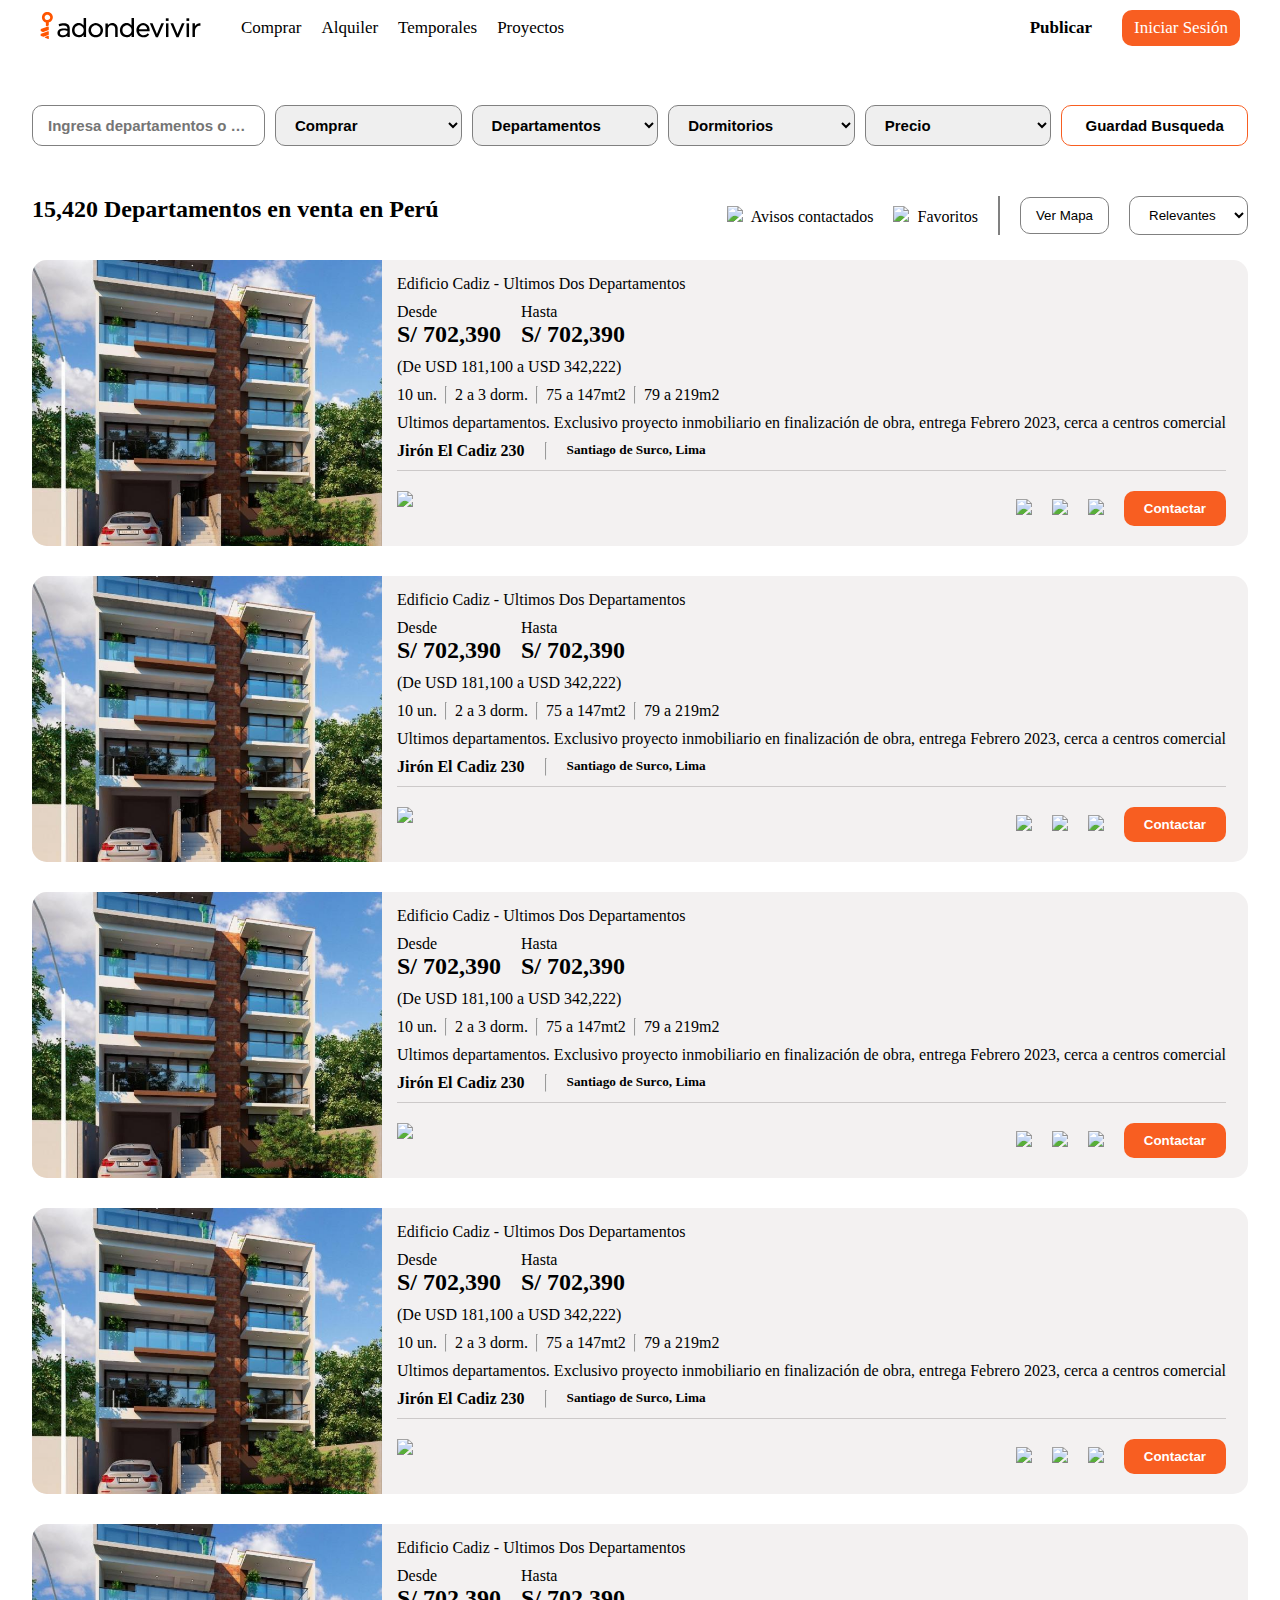
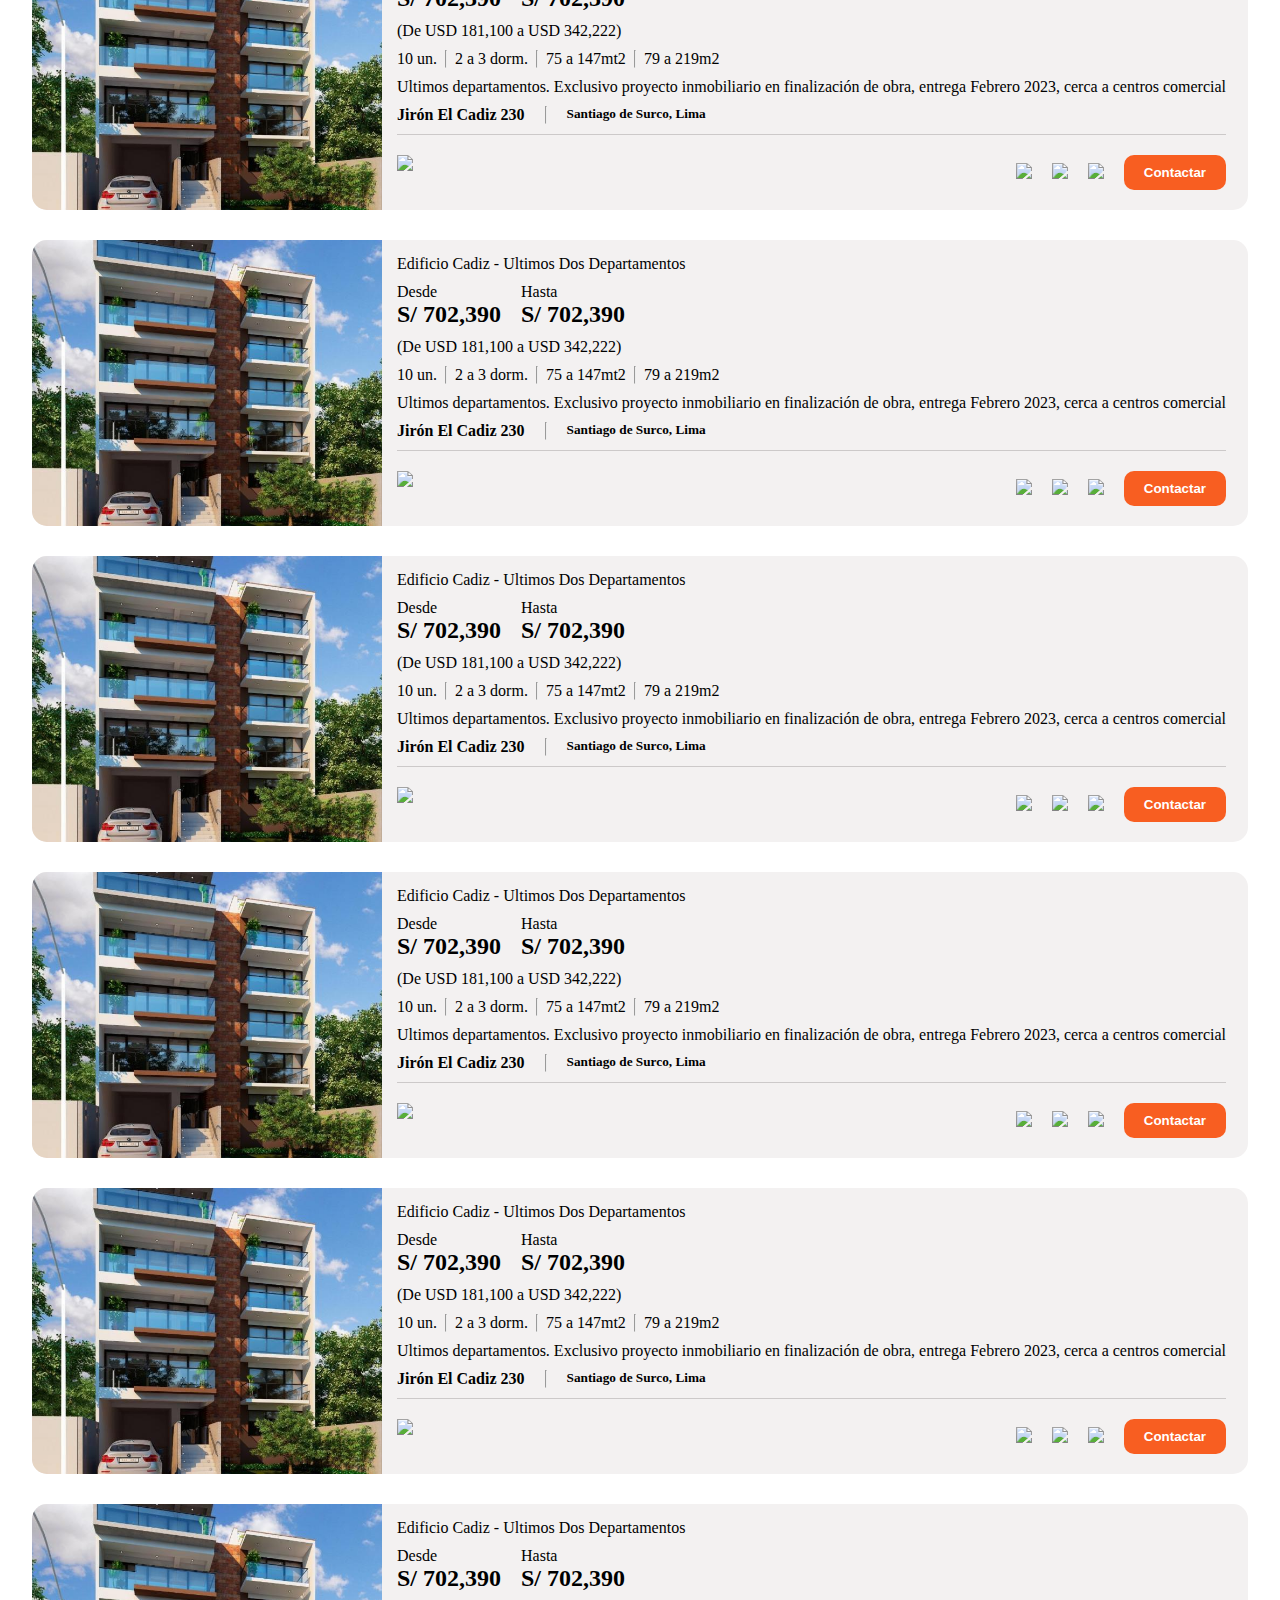
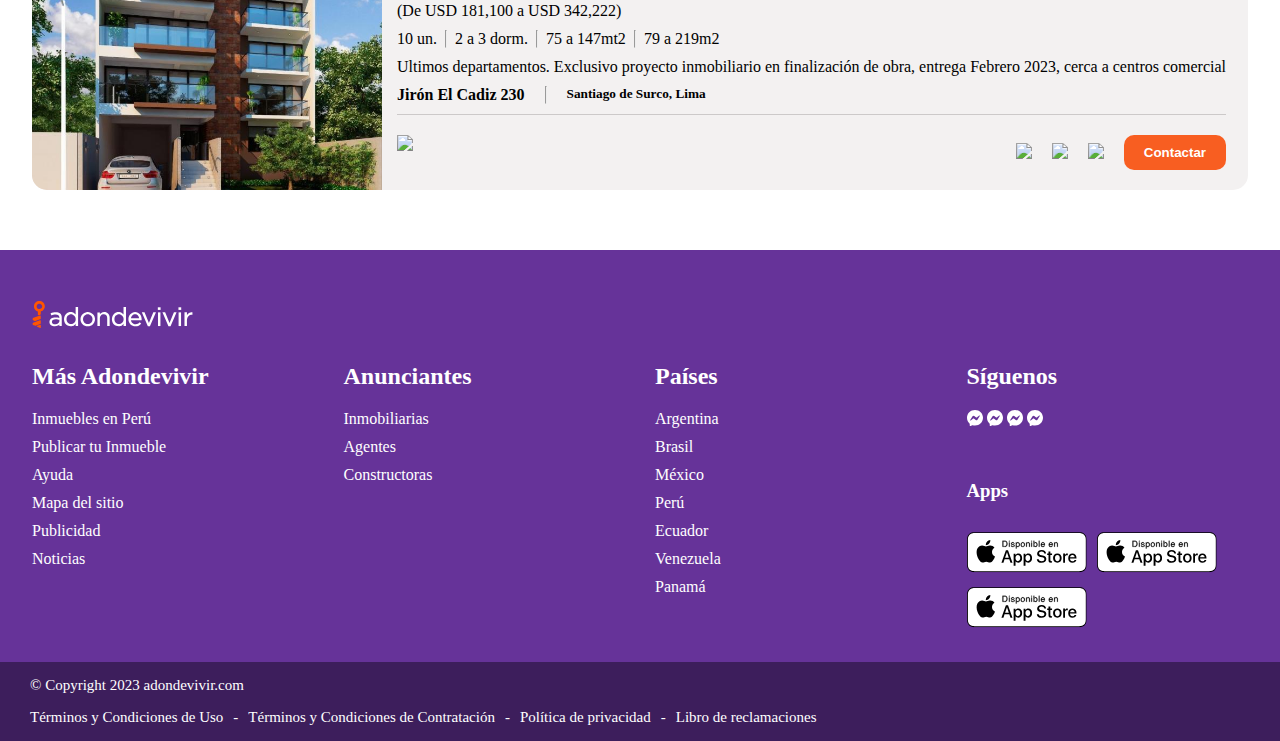
==== Departamentos/index.html @ 1110c7bf "first commit" ====
<!DOCTYPE html>
<html lang="es">
<head>
    <meta charset="UTF-8">
    <meta http-equiv="X-UA-Compatible" content="IE=edge">
    <meta name="viewport" content="width=device-width, initial-scale=1.0">
    <meta name="robots" content="index, follow" />
    <link rel = “alternate” href = “https://marketing70.com” hreflang = “es-pe” />
    <link rel = “alternate” href = “https://marketing70.com” hreflang = “es-mx” />
    <link rel = “alternate” href = “https://marketing70.com” hreflang = “es-es” />
    <link rel = “alternate” href = “https://marketing70.com” hreflang = “es-ar” />
    <link rel = “alternate” href = “https://marketing70.com” hreflang = “es-br” />
    <link rel = “alternate” href = “https://marketing70.com” hreflang = “es-cl” />
    <link rel = “alternate” href = “https://marketing70.com” hreflang = “es-co” />

    <title>Adonde Vivir</title>

    <meta name="description" content="" />
    <meta name="keywords" content="" />
    <link rel="canonical" href="https://panel7.es" />
    <meta name="author" content="https://marketing70.com" />
    <meta name="theme-color" content="#213242" />
    <link rel="stylesheet" href="../code/css/departamentos.css" />
</head>
<body>
    <header>
        <div class="left">
            <a href="../index.html"><img src="../rg/logo/logo-adondevivir.svg" alt="logo"></a>
            <nav>
                <ul>
                    <li>
                        <a href="#options" class="item">Comprar</a>
                        <div class="options" id="options">
                            <div>
                                <h2>Estado</h2>
                                <ul>
                                    <li><a href="../Departamentos/index.html">Lima</a></li>
                                    <li><a href="../Departamentos/index.html">Arequipa</a></li>
                                    <li><a href="../Departamentos/index.html">La Libertad</a></li>
                                    <li><a href="../Departamentos/index.html">Callao</a></li>
                                    <li><a href="../Departamentos/index.html">Piura</a></li>
                                    <li><a href="../Departamentos/index.html">Ica</a></li>
                                    <li><a href="../Departamentos/index.html">Cusco</a></li>
                                    <li><a href="../Departamentos/index.html">Lambayeque</a></li>
                                </ul>
                            </div>
                            <div>
                                <h2>Estado</h2>
                                <ul>
                                    <li><a href="../Departamentos/index.html">Departamento</a></li>
                                    <li><a href="../Departamentos/index.html">Casa</a></li>
                                    <li><a href="../Departamentos/index.html">Terreno / Lote</a></li>
                                    <li><a href="../Departamentos/index.html">Local Comercial</a></li>
                                    <li><a href="../Departamentos/index.html">Oficina</a></li>                                
                                </ul>
                            </div>
                            <div>
                                <h2>Estado</h2>
                                <ul>
                                    <li><a href="../Departamentos/index.html">3 dormitorios</a></li>
                                    <li><a href="../Departamentos/index.html">2 dormitorios</a></li>
                                    <li><a href="../Departamentos/index.html">4 dormitorios</a></li>
                                    <li><a href="../Departamentos/index.html">5 o más dormitorios</a></li>
                                    <li><a href="../Departamentos/index.html">1 dormitorio</a></li>
                                </ul>
                            </div>
                            <div>
                                <h2>Estado</h2>
                                <ul>
                                    <li><a href="../Departamentos/index.html">1 o más baños</a></li>
                                    <li><a href="../Departamentos/index.html">2 o más baños</a></li>
                                    <li><a href="../Departamentos/index.html">1 o más estacionamientos</a></li>
                                    <li><a href="../Departamentos/index.html">Sin estacionamientos</a></li>
                                    <li><a href="../Departamentos/index.html">Hasta 5 años</a></li>
                                    <li><a href="../Departamentos/index.html">Entre 5 y 10 años</a></li>
                                    <li><a href="../Departamentos/index.html">Sala de entretenimiento</a></li>
                                    <li><a href="../Departamentos/index.html">Control de accesos</a></li>
                                    <li><a href="../Departamentos/index.html">Amueblado/a</a></li>
                                </ul>
                            </div>
                        </div>
                    </li>
                    <li>
                        <a href="#options" class="item">Alquiler</a>
                        <div class="options" id="options">
                            <div>
                                <h2>Estado</h2>
                                <ul>
                                    <li><a href="../Departamentos/index.html">Lima</a></li>
                                    <li><a href="../Departamentos/index.html">Arequipa</a></li>
                                    <li><a href="../Departamentos/index.html">La Libertad</a></li>
                                    <li><a href="../Departamentos/index.html">Callao</a></li>
                                    <li><a href="../Departamentos/index.html">Piura</a></li>
                                    <li><a href="../Departamentos/index.html">Ica</a></li>
                                    <li><a href="../Departamentos/index.html">Cusco</a></li>
                                    <li><a href="../Departamentos/index.html">Lambayeque</a></li>
                                </ul>
                            </div>
                            <div>
                                <h2>Estado</h2>
                                <ul>
                                    <li><a href="../Departamentos/index.html">Departamento</a></li>
                                    <li><a href="../Departamentos/index.html">Casa</a></li>
                                    <li><a href="../Departamentos/index.html">Terreno / Lote</a></li>
                                    <li><a href="../Departamentos/index.html">Local Comercial</a></li>
                                    <li><a href="../Departamentos/index.html">Oficina</a></li>                                
                                </ul>
                            </div>
                            <div>
                                <h2>Estado</h2>
                                <ul>
                                    <li><a href="../Departamentos/index.html">3 dormitorios</a></li>
                                    <li><a href="../Departamentos/index.html">2 dormitorios</a></li>
                                    <li><a href="../Departamentos/index.html">4 dormitorios</a></li>
                                    <li><a href="../Departamentos/index.html">5 o más dormitorios</a></li>
                                    <li><a href="../Departamentos/index.html">1 dormitorio</a></li>
                                </ul>
                            </div>
                            <div>
                                <h2>Estado</h2>
                                <ul>
                                    <li><a href="../Departamentos/index.html">1 o más baños</a></li>
                                    <li><a href="../Departamentos/index.html">2 o más baños</a></li>
                                    <li><a href="../Departamentos/index.html">1 o más estacionamientos</a></li>
                                    <li><a href="../Departamentos/index.html">Sin estacionamientos</a></li>
                                    <li><a href="../Departamentos/index.html">Hasta 5 años</a></li>
                                    <li><a href="../Departamentos/index.html">Entre 5 y 10 años</a></li>
                                    <li><a href="../Departamentos/index.html">Sala de entretenimiento</a></li>
                                    <li><a href="../Departamentos/index.html">Control de accesos</a></li>
                                    <li><a href="../Departamentos/index.html">Amueblado/a</a></li>
                                </ul>
                            </div>
                        </div>
                    </li>
                    <li>
                        <a href="#options" class="item">Temporales</a>
                        <div class="options" id="options">
                            <div>
                                <h2>Estado</h2>
                                <ul>
                                    <li><a href="../Departamentos/index.html">Lima</a></li>
                                    <li><a href="../Departamentos/index.html">Arequipa</a></li>
                                    <li><a href="../Departamentos/index.html">La Libertad</a></li>
                                    <li><a href="../Departamentos/index.html">Callao</a></li>
                                    <li><a href="../Departamentos/index.html">Piura</a></li>
                                    <li><a href="../Departamentos/index.html">Ica</a></li>
                                    <li><a href="../Departamentos/index.html">Cusco</a></li>
                                    <li><a href="../Departamentos/index.html">Lambayeque</a></li>
                                </ul>
                            </div>
                            <div>
                                <h2>Estado</h2>
                                <ul>
                                    <li><a href="../Departamentos/index.html">Departamento</a></li>
                                    <li><a href="../Departamentos/index.html">Casa</a></li>
                                    <li><a href="../Departamentos/index.html">Terreno / Lote</a></li>
                                    <li><a href="../Departamentos/index.html">Local Comercial</a></li>
                                    <li><a href="../Departamentos/index.html">Oficina</a></li>                                
                                </ul>
                            </div>
                            <div>
                                <h2>Estado</h2>
                                <ul>
                                    <li><a href="../Departamentos/index.html">3 dormitorios</a></li>
                                    <li><a href="../Departamentos/index.html">2 dormitorios</a></li>
                                    <li><a href="../Departamentos/index.html">4 dormitorios</a></li>
                                    <li><a href="../Departamentos/index.html">5 o más dormitorios</a></li>
                                    <li><a href="../Departamentos/index.html">1 dormitorio</a></li>
                                </ul>
                            </div>
                            <div>
                                <h2>Estado</h2>
                                <ul>
                                    <li><a href="../Departamentos/index.html">1 o más baños</a></li>
                                    <li><a href="../Departamentos/index.html">2 o más baños</a></li>
                                    <li><a href="../Departamentos/index.html">1 o más estacionamientos</a></li>
                                    <li><a href="../Departamentos/index.html">Sin estacionamientos</a></li>
                                    <li><a href="../Departamentos/index.html">Hasta 5 años</a></li>
                                    <li><a href="../Departamentos/index.html">Entre 5 y 10 años</a></li>
                                    <li><a href="../Departamentos/index.html">Sala de entretenimiento</a></li>
                                    <li><a href="../Departamentos/index.html">Control de accesos</a></li>
                                    <li><a href="../Departamentos/index.html">Amueblado/a</a></li>
                                </ul>
                            </div>
                        </div>
                    </li>
                    <li><a href="">Proyectos</a></li>
                </ul>
            </nav>
        </div>
        <div class="enlaces">
            <a href="../Publicar/index.html">Publicar</a>
            <a href="../Login/index.html">Iniciar Sesión</a>
        </div>
        <a href="#menu" class="toggle"><img src="../rg/svg/menu.svg" alt="toggle"></a>
        <a href="#" class="close" id="close"><img src="../rg/svg/x (2).svg" alt="close"></a>
    </header>

    <main>
        <div class="first">
            <form action="">
                <input type="text" placeholder="Ingresa departamentos o  distritos">
                <select name="" id="">
                    <option value="">Comprar</option>
                    <option value="">Comprar</option>
                    <option value="">Comprar</option>
                </select>
                <select name="" id="">
                    <option value="">Departamentos</option>
                    <option value="">Departamentos</option>
                    <option value="">Departamentos</option>
                </select>
                <select name="" id="">
                    <option value="">Dormitorios</option>
                    <option value="">Dormitorios</option>
                    <option value="">Dormitorios</option>
                </select>
                <select name="" id="">
                    <option value="">Precio</option>
                    <option value="">Precio</option>
                    <option value="">Precio</option>
                </select>
                <button type="submit">Guardad Busqueda</button>
            </form>
        </div>

        <div class="second">
            <h2>15,420 Departamentos en venta en Perú</h2>
            <div>
                <a href=""><img src="" alt=" "><span>Avisos contactados</span></a>
                <a href=""><img src="" alt=" "><span>Favoritos</span></a>
                <hr>
                <button>Ver Mapa</button>
                <select name="" id="">
                    <option value="">Relevantes</option>
                    <option value="">Relevantes</option>
                    <option value="">Relevantes</option>
                </select>
            </div>
        </div>

        <section class="flex-box">
            <a class="box">
                <img src="../rg/img/353920953.jpg" alt="bg">
                <div class="text">
                    <span>Edificio Cadiz - Ultimos Dos Departamentos</span>
                    <div>
                        <div>
                            <span>Desde</span>
                            <h2>S/ 702,390</h2>
                        </div>
                        <div>
                            <span>Hasta</span>
                            <h2>S/ 702,390</h2>
                        </div>
                    </div>
                    <span>(De USD 181,100 a USD 342,222)</span>
                    <ul>
                        <li>10 un.</li><hr>
                        <li>2 a 3 dorm.</li><hr>
                        <li>75 a 147mt2</li><hr>
                        <li>79 a 219m2</li>
                    </ul>
                    <p>Ultimos departamentos. Exclusivo proyecto inmobiliario en finalización de obra, entrega Febrero 2023, cerca a centros comercial</p>
                    <div>
                        <h4>Jirón El Cadiz 230</h4>
                        <hr>
                        <h5>Santiago de Surco, Lima</h5>
                    </div>
                    <div class="foot">
                        <img src="" alt=" ">
                        <ul>
                            <li><img src="" alt=" "></li>
                            <li><img src="" alt=" "></li>
                            <li><img src="" alt=" "></li>
                            <li><button>Contactar</button></li>
                        </ul>
                    </div>
                </div>
            </a>
            <a class="box">
                <img src="../rg/img/353920953.jpg" alt="bg">
                <div class="text">
                    <span>Edificio Cadiz - Ultimos Dos Departamentos</span>
                    <div>
                        <div>
                            <span>Desde</span>
                            <h2>S/ 702,390</h2>
                        </div>
                        <div>
                            <span>Hasta</span>
                            <h2>S/ 702,390</h2>
                        </div>
                    </div>
                    <span>(De USD 181,100 a USD 342,222)</span>
                    <ul>
                        <li>10 un.</li><hr>
                        <li>2 a 3 dorm.</li><hr>
                        <li>75 a 147mt2</li><hr>
                        <li>79 a 219m2</li>
                    </ul>
                    <p>Ultimos departamentos. Exclusivo proyecto inmobiliario en finalización de obra, entrega Febrero 2023, cerca a centros comercial</p>
                    <div>
                        <h4>Jirón El Cadiz 230</h4>
                        <hr>
                        <h5>Santiago de Surco, Lima</h5>
                    </div>
                    <div class="foot">
                        <img src="" alt=" ">
                        <ul>
                            <li><img src="" alt=" "></li>
                            <li><img src="" alt=" "></li>
                            <li><img src="" alt=" "></li>
                            <li><button>Contactar</button></li>
                        </ul>
                    </div>
                </div>
            </a>
            <a class="box">
                <img src="../rg/img/353920953.jpg" alt="bg">
                <div class="text">
                    <span>Edificio Cadiz - Ultimos Dos Departamentos</span>
                    <div>
                        <div>
                            <span>Desde</span>
                            <h2>S/ 702,390</h2>
                        </div>
                        <div>
                            <span>Hasta</span>
                            <h2>S/ 702,390</h2>
                        </div>
                    </div>
                    <span>(De USD 181,100 a USD 342,222)</span>
                    <ul>
                        <li>10 un.</li><hr>
                        <li>2 a 3 dorm.</li><hr>
                        <li>75 a 147mt2</li><hr>
                        <li>79 a 219m2</li>
                    </ul>
                    <p>Ultimos departamentos. Exclusivo proyecto inmobiliario en finalización de obra, entrega Febrero 2023, cerca a centros comercial</p>
                    <div>
                        <h4>Jirón El Cadiz 230</h4>
                        <hr>
                        <h5>Santiago de Surco, Lima</h5>
                    </div>
                    <div class="foot">
                        <img src="" alt=" ">
                        <ul>
                            <li><img src="" alt=" "></li>
                            <li><img src="" alt=" "></li>
                            <li><img src="" alt=" "></li>
                            <li><button>Contactar</button></li>
                        </ul>
                    </div>
                </div>
            </a>
            <a class="box">
                <img src="../rg/img/353920953.jpg" alt="bg">
                <div class="text">
                    <span>Edificio Cadiz - Ultimos Dos Departamentos</span>
                    <div>
                        <div>
                            <span>Desde</span>
                            <h2>S/ 702,390</h2>
                        </div>
                        <div>
                            <span>Hasta</span>
                            <h2>S/ 702,390</h2>
                        </div>
                    </div>
                    <span>(De USD 181,100 a USD 342,222)</span>
                    <ul>
                        <li>10 un.</li><hr>
                        <li>2 a 3 dorm.</li><hr>
                        <li>75 a 147mt2</li><hr>
                        <li>79 a 219m2</li>
                    </ul>
                    <p>Ultimos departamentos. Exclusivo proyecto inmobiliario en finalización de obra, entrega Febrero 2023, cerca a centros comercial</p>
                    <div>
                        <h4>Jirón El Cadiz 230</h4>
                        <hr>
                        <h5>Santiago de Surco, Lima</h5>
                    </div>
                    <div class="foot">
                        <img src="" alt=" ">
                        <ul>
                            <li><img src="" alt=" "></li>
                            <li><img src="" alt=" "></li>
                            <li><img src="" alt=" "></li>
                            <li><button>Contactar</button></li>
                        </ul>
                    </div>
                </div>
            </a>
            <a class="box">
                <img src="../rg/img/353920953.jpg" alt="bg">
                <div class="text">
                    <span>Edificio Cadiz - Ultimos Dos Departamentos</span>
                    <div>
                        <div>
                            <span>Desde</span>
                            <h2>S/ 702,390</h2>
                        </div>
                        <div>
                            <span>Hasta</span>
                            <h2>S/ 702,390</h2>
                        </div>
                    </div>
                    <span>(De USD 181,100 a USD 342,222)</span>
                    <ul>
                        <li>10 un.</li><hr>
                        <li>2 a 3 dorm.</li><hr>
                        <li>75 a 147mt2</li><hr>
                        <li>79 a 219m2</li>
                    </ul>
                    <p>Ultimos departamentos. Exclusivo proyecto inmobiliario en finalización de obra, entrega Febrero 2023, cerca a centros comercial</p>
                    <div>
                        <h4>Jirón El Cadiz 230</h4>
                        <hr>
                        <h5>Santiago de Surco, Lima</h5>
                    </div>
                    <div class="foot">
                        <img src="" alt=" ">
                        <ul>
                            <li><img src="" alt=" "></li>
                            <li><img src="" alt=" "></li>
                            <li><img src="" alt=" "></li>
                            <li><button>Contactar</button></li>
                        </ul>
                    </div>
                </div>
            </a>
            <a class="box">
                <img src="../rg/img/353920953.jpg" alt="bg">
                <div class="text">
                    <span>Edificio Cadiz - Ultimos Dos Departamentos</span>
                    <div>
                        <div>
                            <span>Desde</span>
                            <h2>S/ 702,390</h2>
                        </div>
                        <div>
                            <span>Hasta</span>
                            <h2>S/ 702,390</h2>
                        </div>
                    </div>
                    <span>(De USD 181,100 a USD 342,222)</span>
                    <ul>
                        <li>10 un.</li><hr>
                        <li>2 a 3 dorm.</li><hr>
                        <li>75 a 147mt2</li><hr>
                        <li>79 a 219m2</li>
                    </ul>
                    <p>Ultimos departamentos. Exclusivo proyecto inmobiliario en finalización de obra, entrega Febrero 2023, cerca a centros comercial</p>
                    <div>
                        <h4>Jirón El Cadiz 230</h4>
                        <hr>
                        <h5>Santiago de Surco, Lima</h5>
                    </div>
                    <div class="foot">
                        <img src="" alt=" ">
                        <ul>
                            <li><img src="" alt=" "></li>
                            <li><img src="" alt=" "></li>
                            <li><img src="" alt=" "></li>
                            <li><button>Contactar</button></li>
                        </ul>
                    </div>
                </div>
            </a>
            <a class="box">
                <img src="../rg/img/353920953.jpg" alt="bg">
                <div class="text">
                    <span>Edificio Cadiz - Ultimos Dos Departamentos</span>
                    <div>
                        <div>
                            <span>Desde</span>
                            <h2>S/ 702,390</h2>
                        </div>
                        <div>
                            <span>Hasta</span>
                            <h2>S/ 702,390</h2>
                        </div>
                    </div>
                    <span>(De USD 181,100 a USD 342,222)</span>
                    <ul>
                        <li>10 un.</li><hr>
                        <li>2 a 3 dorm.</li><hr>
                        <li>75 a 147mt2</li><hr>
                        <li>79 a 219m2</li>
                    </ul>
                    <p>Ultimos departamentos. Exclusivo proyecto inmobiliario en finalización de obra, entrega Febrero 2023, cerca a centros comercial</p>
                    <div>
                        <h4>Jirón El Cadiz 230</h4>
                        <hr>
                        <h5>Santiago de Surco, Lima</h5>
                    </div>
                    <div class="foot">
                        <img src="" alt=" ">
                        <ul>
                            <li><img src="" alt=" "></li>
                            <li><img src="" alt=" "></li>
                            <li><img src="" alt=" "></li>
                            <li><button>Contactar</button></li>
                        </ul>
                    </div>
                </div>
            </a>
            <a class="box">
                <img src="../rg/img/353920953.jpg" alt="bg">
                <div class="text">
                    <span>Edificio Cadiz - Ultimos Dos Departamentos</span>
                    <div>
                        <div>
                            <span>Desde</span>
                            <h2>S/ 702,390</h2>
                        </div>
                        <div>
                            <span>Hasta</span>
                            <h2>S/ 702,390</h2>
                        </div>
                    </div>
                    <span>(De USD 181,100 a USD 342,222)</span>
                    <ul>
                        <li>10 un.</li><hr>
                        <li>2 a 3 dorm.</li><hr>
                        <li>75 a 147mt2</li><hr>
                        <li>79 a 219m2</li>
                    </ul>
                    <p>Ultimos departamentos. Exclusivo proyecto inmobiliario en finalización de obra, entrega Febrero 2023, cerca a centros comercial</p>
                    <div>
                        <h4>Jirón El Cadiz 230</h4>
                        <hr>
                        <h5>Santiago de Surco, Lima</h5>
                    </div>
                    <div class="foot">
                        <img src="" alt=" ">
                        <ul>
                            <li><img src="" alt=" "></li>
                            <li><img src="" alt=" "></li>
                            <li><img src="" alt=" "></li>
                            <li><button>Contactar</button></li>
                        </ul>
                    </div>
                </div>
            </a>
            <a class="box">
                <img src="../rg/img/353920953.jpg" alt="bg">
                <div class="text">
                    <span>Edificio Cadiz - Ultimos Dos Departamentos</span>
                    <div>
                        <div>
                            <span>Desde</span>
                            <h2>S/ 702,390</h2>
                        </div>
                        <div>
                            <span>Hasta</span>
                            <h2>S/ 702,390</h2>
                        </div>
                    </div>
                    <span>(De USD 181,100 a USD 342,222)</span>
                    <ul>
                        <li>10 un.</li><hr>
                        <li>2 a 3 dorm.</li><hr>
                        <li>75 a 147mt2</li><hr>
                        <li>79 a 219m2</li>
                    </ul>
                    <p>Ultimos departamentos. Exclusivo proyecto inmobiliario en finalización de obra, entrega Febrero 2023, cerca a centros comercial</p>
                    <div>
                        <h4>Jirón El Cadiz 230</h4>
                        <hr>
                        <h5>Santiago de Surco, Lima</h5>
                    </div>
                    <div class="foot">
                        <img src="" alt=" ">
                        <ul>
                            <li><img src="" alt=" "></li>
                            <li><img src="" alt=" "></li>
                            <li><img src="" alt=" "></li>
                            <li><button>Contactar</button></li>
                        </ul>
                    </div>
                </div>
            </a>
            <a class="box">
                <img src="../rg/img/353920953.jpg" alt="bg">
                <div class="text">
                    <span>Edificio Cadiz - Ultimos Dos Departamentos</span>
                    <div>
                        <div>
                            <span>Desde</span>
                            <h2>S/ 702,390</h2>
                        </div>
                        <div>
                            <span>Hasta</span>
                            <h2>S/ 702,390</h2>
                        </div>
                    </div>
                    <span>(De USD 181,100 a USD 342,222)</span>
                    <ul>
                        <li>10 un.</li><hr>
                        <li>2 a 3 dorm.</li><hr>
                        <li>75 a 147mt2</li><hr>
                        <li>79 a 219m2</li>
                    </ul>
                    <p>Ultimos departamentos. Exclusivo proyecto inmobiliario en finalización de obra, entrega Febrero 2023, cerca a centros comercial</p>
                    <div>
                        <h4>Jirón El Cadiz 230</h4>
                        <hr>
                        <h5>Santiago de Surco, Lima</h5>
                    </div>
                    <div class="foot">
                        <img src="" alt=" ">
                        <ul>
                            <li><img src="" alt=" "></li>
                            <li><img src="" alt=" "></li>
                            <li><img src="" alt=" "></li>
                            <li><button>Contactar</button></li>
                        </ul>
                    </div>
                </div>
            </a>
        </section>
    </main>

    <footer>
        <a href="../index.html"><img src="../rg/logo/logo-adondevivir-w.svg" alt="logo"></a>
        <div class="flex-box">
            <div class="box">
                <h2>Más Adondevivir</h2>
                <ul>
                    <li><a href="">Inmuebles en Perú</a></li>
                    <li><a href="">Publicar tu Inmueble</a></li>
                    <li><a href="">Ayuda</a></li>
                    <li><a href="">Mapa del sitio</a></li>
                    <li><a href="">Publicidad</a></li>
                    <li><a href="">Noticias</a></li>
                </ul>
            </div>
            <div class="box">
                <h2>Anunciantes</h2>
                <ul>
                    <li><a href="">Inmobiliarias</a></li>
                    <li><a href="">Agentes</a></li>
                    <li><a href="">Constructoras</a></li>
                </ul>
            </div>
            <div class="box">
                <h2>Países</h2>
                <ul>
                    <li><a href="">Argentina</a></li>
                    <li><a href="">Brasil</a></li>
                    <li><a href="">México</a></li>
                    <li><a href="">Perú</a></li>
                    <li><a href="">Ecuador</a></li>
                    <li><a href="">Venezuela</a></li>
                    <li><a href="">Panamá</a></li>
                </ul>

            </div>
            <div class="box">
                <h2>Síguenos</h2>
                <div class="redes">
                    <a href=""><img src="../rg/svg/messenger.svg" alt="redes"></a>
                    <a href=""><img src="../rg/svg/messenger.svg" alt="redes"></a>
                    <a href=""><img src="../rg/svg/messenger.svg" alt="redes"></a>
                    <a href=""><img src="../rg/svg/messenger.svg" alt="redes"></a>
                </div>
                <h3>Apps</h3>
                <div class="apps">
                    <a href=""><img src="../rg/svg/App-Store-ES-white.svg" alt="app"></a>
                    <a href=""><img src="../rg/svg/App-Store-ES-white.svg" alt="app"></a>
                    <a href=""><img src="../rg/svg/App-Store-ES-white.svg" alt="app"></a>                    
                </div>
            </div>
        </div>
        <div class="foot">
            <span>© Copyright 2023 adondevivir.com</span>
            <div>
                <ul>
                    <li><a href="">Términos y Condiciones de Uso</a></li>-
                    <li><a href="">Términos y Condiciones de Contratación</a></li>-
                    <li><a href="">Política de privacidad</a></li>-
                    <li><a href="">Libro de reclamaciones</a></li>
                </ul>
            </div>
        </div>
    </footer>
</body>
<script src="../code/scripts/menu.js"></script>
</html>
---- code/css/departamentos.css ----
/********** General ************/
* {
    margin: 0;
    padding: 0;
    box-sizing: border-box;
}

button {
    border: none;
    cursor: pointer;
}

a {
    color: white;
    text-decoration: none;
}

ul {
    list-style: none;
}

/************ Header **************/
header {
    display: flex;
    align-items: center;
    width: 100%;
    background-color: white;
    padding: 0 40px;
    height: 55px;
    justify-content: space-between;
    font-size: 17px;
    position: relative;
}

header a {
    color: black;
}

header nav ul, header > div {
    display: flex;
    align-items: center;
}

header .enlaces {
    gap: 30px; 
}

header .left {
    gap: 40px;
    height: 100%;
}

header nav > ul {
    gap: 20px;
    height: 100%;
}

header .enlaces a:last-child {
    background-color: rgb(248, 94, 33);
    color: white;
    padding: 8px 12px;
    border-radius: 10px;
}

header .enlaces a:first-child {
    font-weight: bold;
}

header .options {
    position: absolute;
    opacity: 0;
    top: 100%;
    background-color: rgb(243, 242, 242);
    padding: 30px;
    display: flex;
    left: 50%;
    transform: translateX(-50%);
    width: 95%;
    justify-content: space-between;
    transition: opacity .6s;
    visibility: hidden;
}

header .options > div, header .options ul {
    display: flex;
    flex-direction: column;
    align-items: start;
}

header .options h2 {
    font-size: 23px;
    margin-bottom: 20px;
}

header .options li {
    margin-bottom: 10px;
}

header .item:hover ~ .options {
    opacity: 1;
    visibility: visible;
}

header nav, header .item {
    height: 100%;
    align-items: center;
    display: flex;
}

header nav > ul > li {
    height: 100%;;
}

header nav ul li {
    height: 100%;
    display: flex;
    align-items: center;
}

header .options:hover {
    opacity: 1;
    visibility: visible;
}

header .toggle, header .close {
    width: 30px;
    display: none;
}

header .close img {
    width: 30px;
}

/************** Menu ******************/
.menu {
    gap: 20px;
    background-color: white;
    width: 100%;
    height: 100vh;
    padding: 30px;
    color: black;
    overflow-y: scroll;
    overflow-x: hidden;
    visibility: hidden;
    position: fixed;
    top: 55px;
    left: 0;
}

body {
    overflow-y: scroll;
}

.menu:target {
    visibility: visible;
}

.menu, .menu ul {
    display: flex;
    flex-direction: column;
}

.menu ul {
    gap: 20px;
}

.menu a {
    color: black;
}

.menu a:hover {
    color:rgb(248, 94, 33);
}

.menu ul:last-child {
    border-top: 1px solid gray;
    padding-top: 20px;
}

.menu ul:last-child li {
    border-bottom   : 1px solid gray;
    padding-bottom: 10px;
}

.menu > a:first-child {
    background-color: rgb(248, 94, 33);
    text-align: center;
    font-size: 18px;
    padding: 10px;
    border-radius: 10px;
    color: white;
}

.menu > a:nth-child(5) {
    border: 1px solid rgb(248, 94, 33);
    background-color: white;
    color:rgb(248, 94, 33);
    text-align: center;
    font-size: 18px;
    padding: 10px;
    border-radius: 10px;
}

/******** First *********/
.first {
    width: 95%;
    margin: 50px auto;
}

.first form {
    width: 100%;
    display: flex;
    gap: 10px;
}

.first select, .first input , .first button {
    flex: 1;
    font-size: 15px;
    padding: 10px 15px;
    border-radius: 10px;
    outline: none;
    border: 1px solid gray;
    font-weight: bold;
}

.first select, .first input {
    text-overflow: ellipsis;
}

.first button {
    border:1px solid rgb(248, 94, 33);
    background-color: transparent;
}

/******** Second ********/
.second {
    width: 95%;
    margin: 0 auto;
    display: flex;
    justify-content: space-between;
}

.second div {
    display: flex;
    align-items: center;
    gap: 20px;
}

.second a {
    color: black;
}

.second span {
    margin-left: 8px;
}

.second hr {
    border: 1px solid gray;
    height: 100%;
}

.second button, .second select {
    padding: 10px 15px;
    border-radius: 10px;
    background-color: white;
    border: 1px solid gray;
}

/********* Flex-box ***********/
section.flex-box {
    width: 95%;
    margin: 25px auto;
    margin-bottom: 60px;
}

section.flex-box .box {
    display: flex;
    color: black;
    gap: 15px;
    background-color: rgb(243, 241, 241);
    border-radius: 15px;
    overflow: hidden;
    margin-bottom: 30px;
}

section.flex-box .box > img {
    width: 350px;
    object-fit: cover;
}

section.flex-box .text {
    display: flex;
    flex-direction: column;
    gap: 10px;
    padding-top: 15px;
}

section.flex-box .text > div {
    display: flex;
    gap: 20px;
}

section.flex-box .text > ul {
    display: flex;
    gap: 8px;
}

section.flex-box .foot {
    display: flex;
    justify-content: space-between;
    padding: 20px 0;
    border-top: 1px solid rgb(204, 201, 201);
}

section.flex-box .foot ul{
    display: flex;
    gap: 20px;
    align-items: center;
}

section.flex-box .foot button {
    background-color: rgb(248, 94, 33);
    padding: 10px 20px;
    border-radius: 10px;
    color: white;
    font-weight: bold;
}

/********** Footer ************/
footer {
    width: 100%;
    padding-top: 50px;
    background-color: rebeccapurple;
    color: white;
    display: flex;
    flex-direction: column;
}

footer .flex-box {
    display: flex;
    justify-content: space-between;
    gap: 30px;
    flex-wrap: wrap;
    margin: 0 auto;
    margin-top: 30px;
    width: 95%;
}

footer > a {
    margin-left: 2.5%;
}

footer .box {
    flex: 1;
}

footer .box h2 {
    margin-bottom: 20px;
}

footer .box li {
    margin-bottom: 10px;
}

footer .redes img {
    filter: invert(100%);
}

footer .box h3 {
    margin: 50px 0 30px;
}

footer .apps {
    display: flex;
    flex-wrap: wrap;
    gap: 10px;
}

footer .foot {
    width: 100%;
    background-color: rgba(0,0,0,.4);
    padding: 15px 30px;
    font-size: 15px;
    margin-top: 30px;
}

footer .foot span {
    margin-bottom: 15px;
    display: block;
}

footer .foot ul {
    display: flex;
    gap: 10px;
}

@media (max-width: 1000px) {
    /******* Header *********/
    header .toggle {
        display: block;
    }

    header nav, header .enlaces {
        display: none;
    }
}
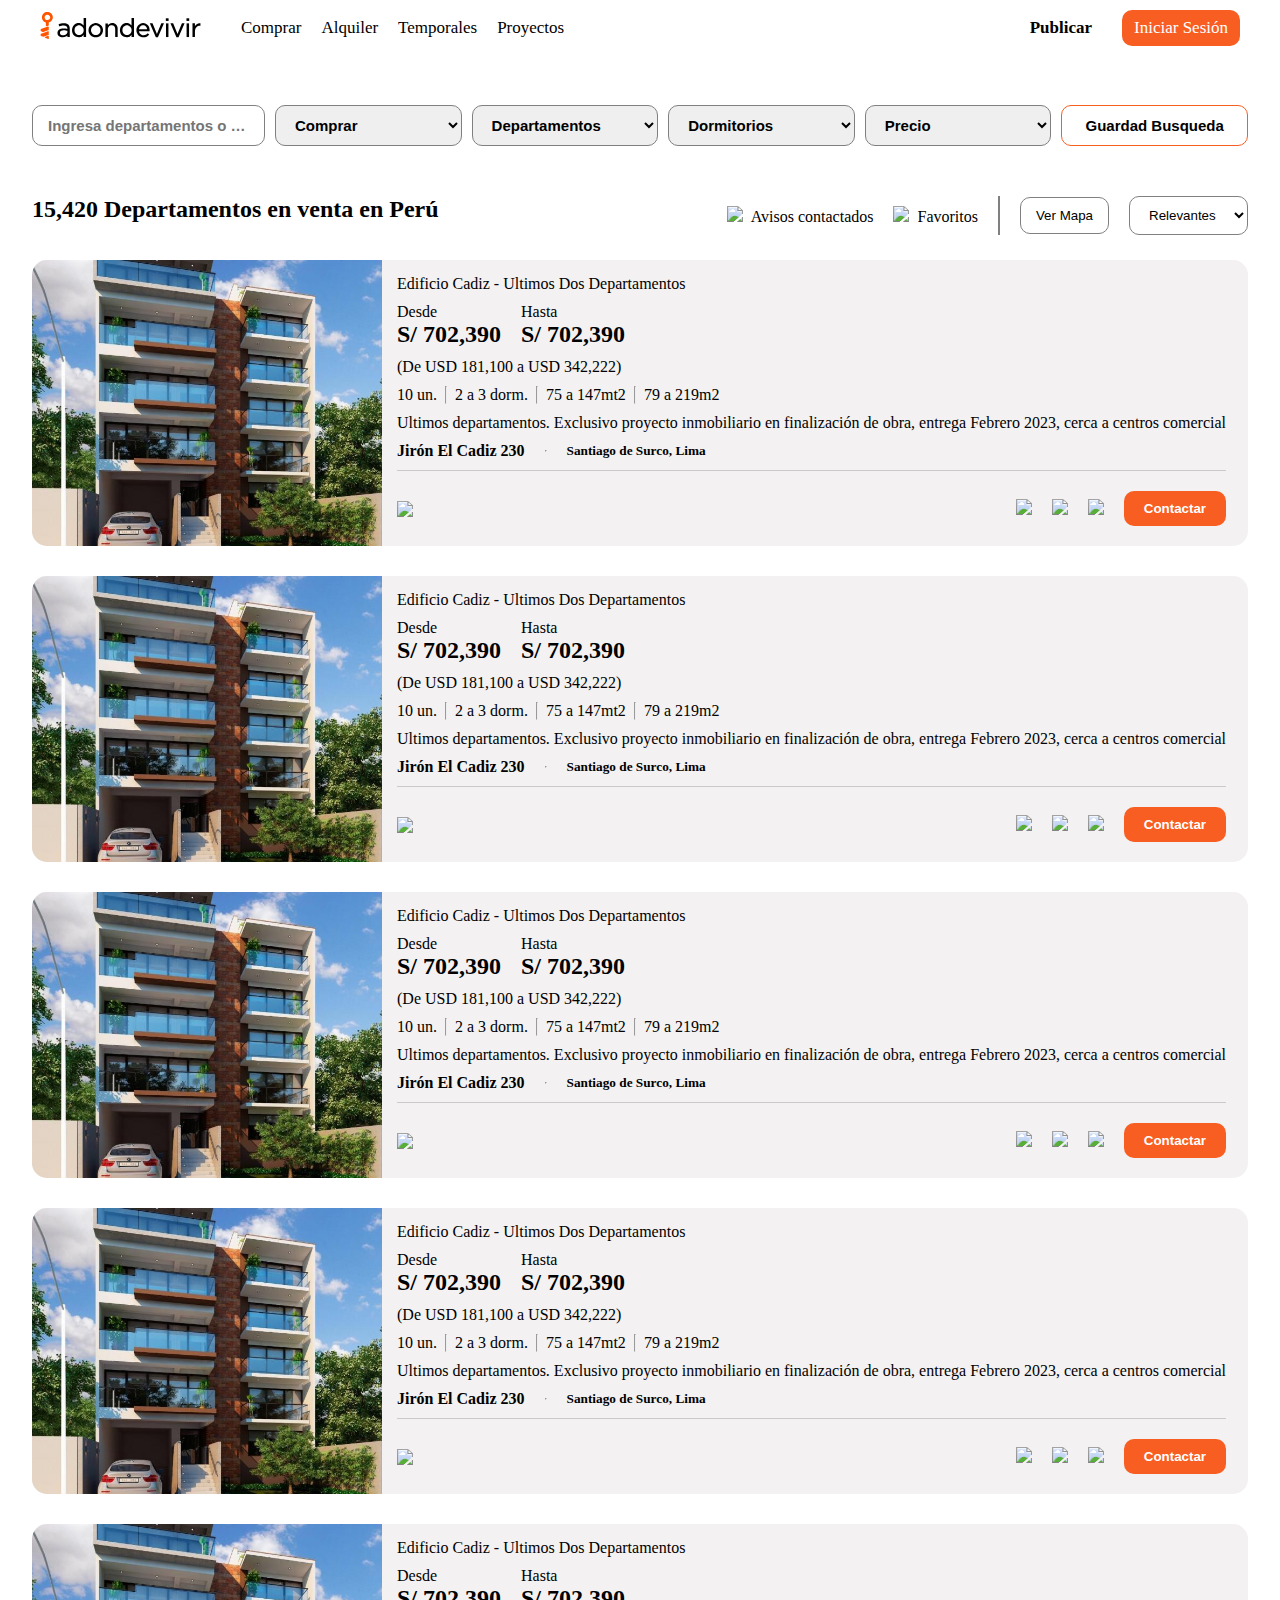
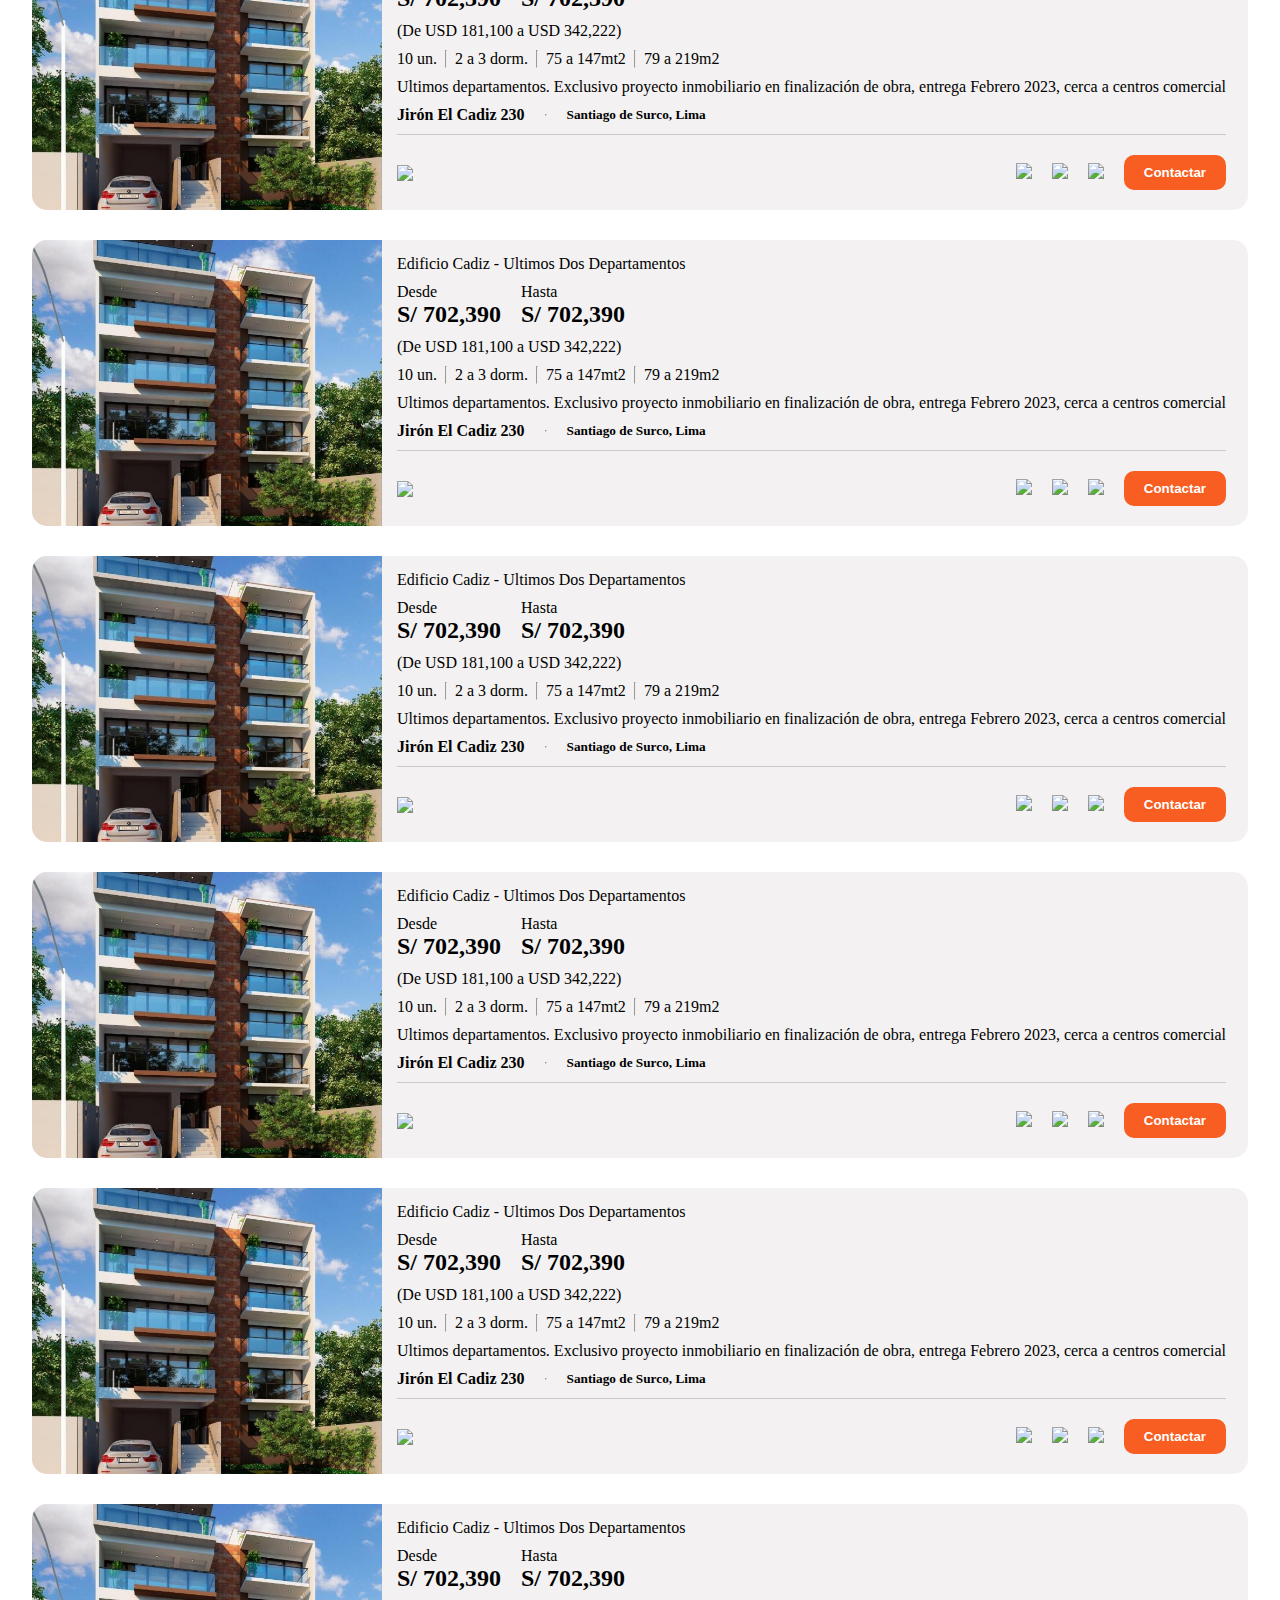
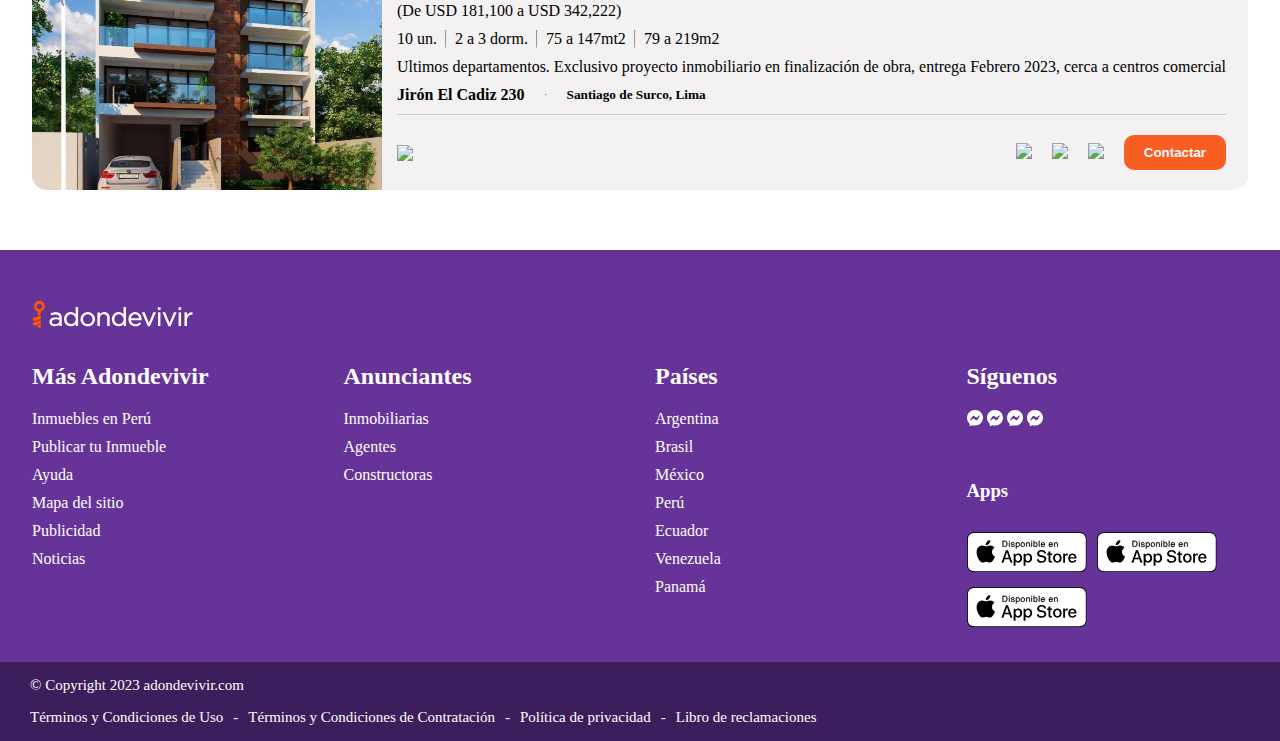
==== commit 5fba31d5: "agregando responsividad" ====
--- a/Departamentos/index.html
+++ b/Departamentos/index.html
@@ -29,7 +29,7 @@
             <nav>
                 <ul>
                     <li>
-                        <a href="#options" class="item">Comprar</a>
+                        <a href="#" class="item">Comprar</a>
                         <div class="options" id="options">
                             <div>
                                 <h2>Estado</h2>
@@ -81,7 +81,7 @@
                         </div>
                     </li>
                     <li>
-                        <a href="#options" class="item">Alquiler</a>
+                        <a href="#" class="item">Alquiler</a>
                         <div class="options" id="options">
                             <div>
                                 <h2>Estado</h2>
@@ -133,7 +133,7 @@
                         </div>
                     </li>
                     <li>
-                        <a href="#options" class="item">Temporales</a>
+                        <a href="#" class="item">Temporales</a>
                         <div class="options" id="options">
                             <div>
                                 <h2>Estado</h2>
@@ -195,6 +195,37 @@
         <a href="#menu" class="toggle"><img src="../rg/svg/menu.svg" alt="toggle"></a>
         <a href="#" class="close" id="close"><img src="../rg/svg/x (2).svg" alt="close"></a>
     </header>
+
+    <div class="menu" id="menu">
+        <a href="../Login/index.html">Iniciar Sesión</a>
+        <ul>
+            <li>
+                <img src="" alt=" ">
+                <a href="">Avisos contactados</a>
+            </li>
+            <li>
+                <img src="" alt=" ">
+                <a href="">Favoritos</a>
+            </li>
+            <li>
+                <img src="" alt=" ">
+                <a href="">Búsquedas y alertas</a>
+            </li>
+            <li>
+                <img src="" alt=" ">
+                <a href="">Historial</a>
+            </li>
+        </ul>
+        <a href="">Mi Cuenta</a>
+        <a href="">Ajustes de Notificaciones</a>
+        <a href="../Publicar/index.html">Publicar</a>
+        <ul>
+            <li><a href="../Departamentos/index.html">Comprar</a></li>
+            <li><a href="../Departamentos/index.html">Alquilar</a></li>
+            <li><a href="../Departamentos/index.html">Temporales</a></li>
+            <li><a href="../Proyectos/index.html">Proyectos</a></li>
+        </ul>
+    </div>
 
     <main>
         <div class="first">
--- a/code/css/departamentos.css
+++ b/code/css/departamentos.css
@@ -281,6 +281,7 @@
     border-radius: 15px;
     overflow: hidden;
     margin-bottom: 30px;
+    padding-right: 15px;
 }
 
 section.flex-box .box > img {
@@ -298,6 +299,7 @@
 section.flex-box .text > div {
     display: flex;
     gap: 20px;
+    align-items: center;
 }
 
 section.flex-box .text > ul {
@@ -403,4 +405,59 @@
     header nav, header .enlaces {
         display: none;
     }
+
+    /*********** First ************/
+    .first form {
+        justify-content: center;
+        flex-wrap: wrap;
+    }
+
+    .first select, .first input, .first button {
+        flex: none;
+    }
+
+    /********** Second **********/
+    .second a:first-child, .second a:nth-child(2), .second hr {
+        display: none;
+    }
+
+    /*********** Footer ***************/
+    footer .flex-box {
+        flex-wrap: wrap;
+        justify-content: start;
+    }
+
+    footer .box {
+        flex: none;
+        width: 250px;
+    }
+
+    footer .foot, footer .foot ul {
+        text-align: center;
+        justify-content: center;
+        flex-wrap: wrap;
+    }
+}
+
+@media (max-width: 800px) {
+    section.flex-box .box {
+        flex-direction: column;
+    }
+
+    section.flex-box .box > img {
+        width: 100%;
+        height: 250px;
+    }
+
+    section.flex-box .box {
+        padding-right: 0;
+    }
+
+    section.flex-box .text {
+        padding: 10px 15px;
+    }
+
+    .second div {
+        display: none;
+    }
 }